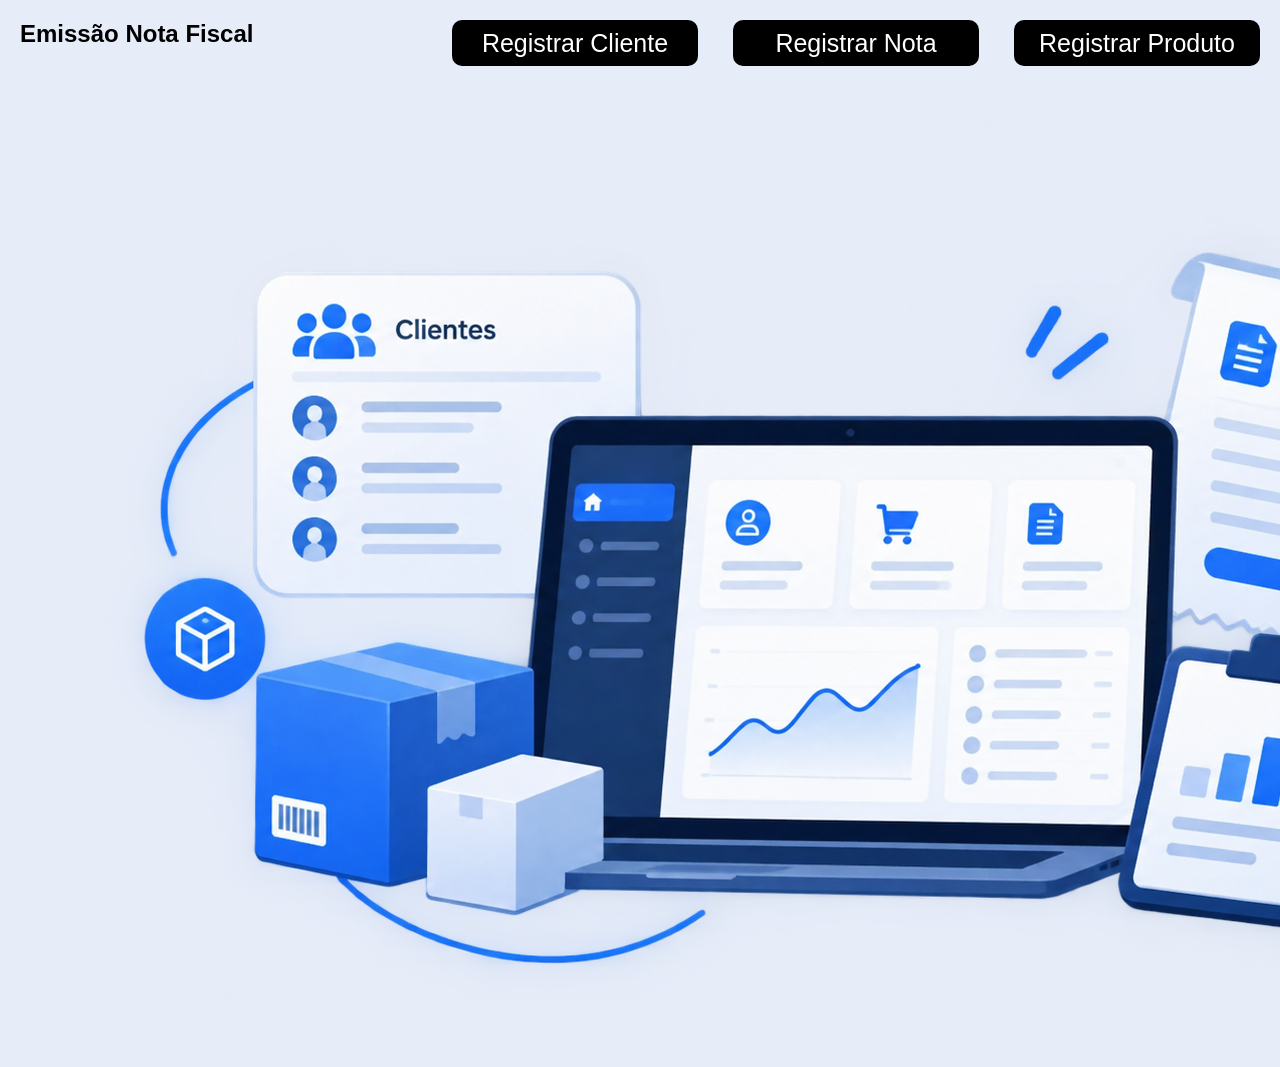
==== home.html @ a9c50b01 "1" ====
<!DOCTYPE html>
<html lang="en">
<head>
    <meta charset="UTF-8">
    <link rel="stylesheet" href="style.css">
    <meta name="viewport" content="width=device-width, initial-scale=1.0">
    <title>Emissão de Nota Fiscal</title>
</head>
<body>
    <nav class="menuh">
        <h1>Emissão Nota Fiscal</h1>
        <div class="buttons">
        <a href="#" id="btnmenu">Registrar Cliente</a>
        <a href="#" id="btnmenu">Registrar Nota</a>
        <a href="#" id="btnmenu">Registrar Produto</a>
        </div>
    </nav>
    <br>
    <br>
    <center>
    <img src="Ico/ChatGPT Image 5 de out. de 2026, 20_14_09.png">
</center>
</body>
</html>
---- style.css ----
*{
    padding: 0;
    margin: 0;
    background-color: #e6ecf8;
    font-family: Arial, Helvetica, sans-serif;
}
.menuh{
    font-family: Arial;
    text-decoration: none;
    color: black;
    display: flex;
    justify-content: space-between;
    padding: 10px;
    margin: 10px;
}
a:link{
    text-decoration: none;
    color: black;
}
.buttons{
    font-weight: 500;
    font-size: 25px;
    display: flex;
    gap: 35px;
    text-align: center;
    align-items: center;
}
#btnlog{
    background-color: black;
    color: #fff;
    width: 130px;
    height: 40px;
    text-align: center;
    align-items: center;
    align-content: center;
    border-radius: 10px;
    border: 3px solid black;
}
#btnlog:hover{
    background-color: #e6ecf8;
    color: #000000;
    width: 130px;
    height: 40px;
    text-align: center;
    align-items: center;
    align-content: center;
    border-radius: 10px;
    border: 3px solid black;
}
#btnreg:hover{
    text-decoration: underline;
}
.img1{
    width: 550px;
}
.login{
    display: flex;
    align-content: space-between;
}
.email{
    width:500px;
    height: 40px;
    border-radius: 10px;
}
.pass{
    width: 500px;
    height: 40px;
    border-radius: 10px;
}
#btnmenu{
    background-color: black;
    color: #fff;
    width: 240px;
    height: 40px;
    text-align: center;
    align-items: center;
    align-content: center;
    border-radius: 10px;
    border: 3px solid black;
}
#btnmenu:hover{
    background-color: #e6ecf8;
    color: #000000;
    width: 240px;
    height: 40px;
    text-align: center;
    align-items: center;
    align-content: center;
    border-radius: 10px;
    border: 3px solid black;
}
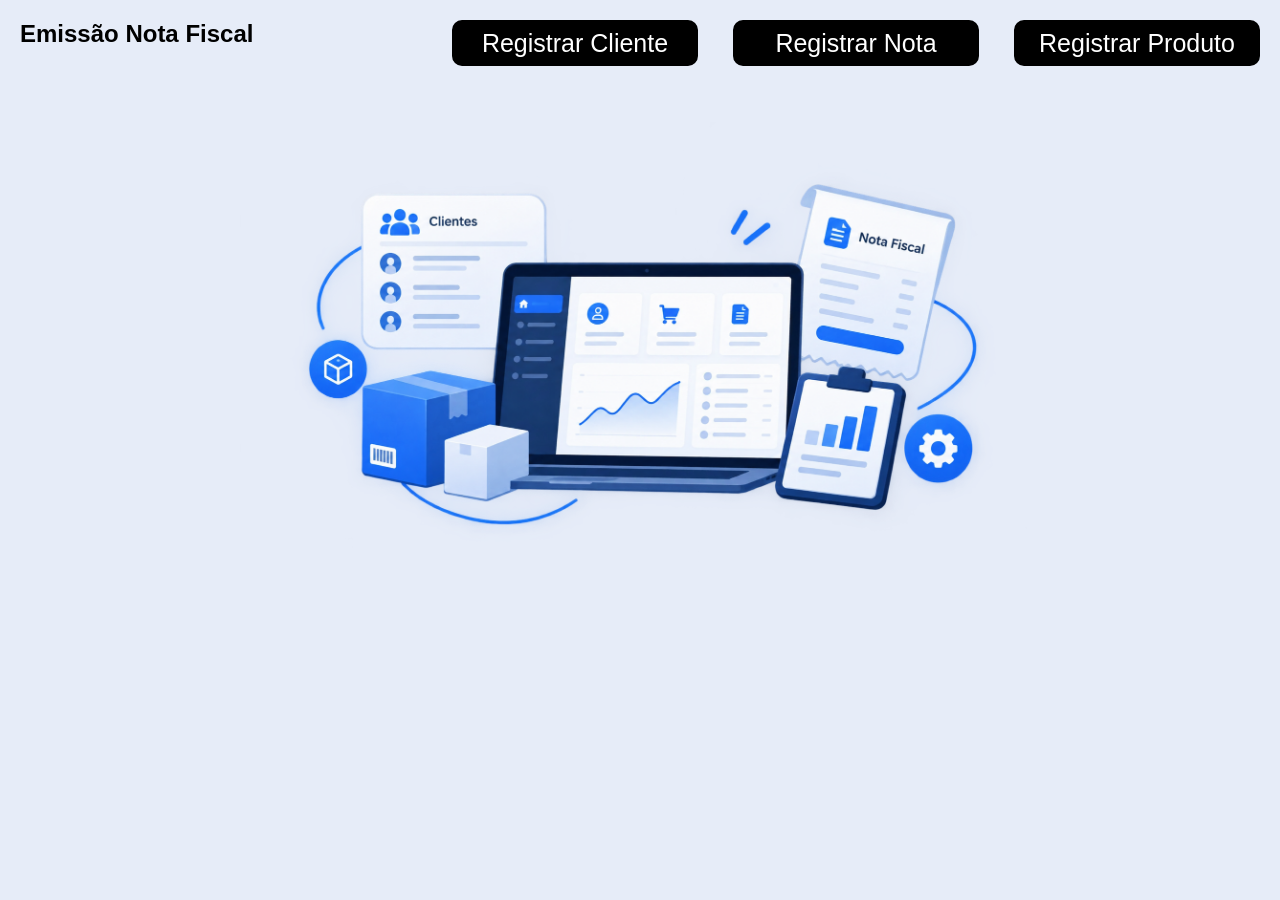
==== commit 3b1a363c: "final" ====
--- a/home.html
+++ b/home.html
@@ -10,15 +10,15 @@
     <nav class="menuh">
         <h1>Emissão Nota Fiscal</h1>
         <div class="buttons">
-        <a href="#" id="btnmenu">Registrar Cliente</a>
-        <a href="#" id="btnmenu">Registrar Nota</a>
-        <a href="#" id="btnmenu">Registrar Produto</a>
+        <a href="regc.html" id="btnmenu">Registrar Cliente</a>
+        <a href="regn.html" id="btnmenu">Registrar Nota</a>
+        <a href="regp.html" id="btnmenu">Registrar Produto</a>
         </div>
     </nav>
     <br>
     <br>
     <center>
-    <img src="Ico/ChatGPT Image 5 de out. de 2026, 20_14_09.png">
+    <img src="Ico/ChatGPT Image 5 de out. de 2026, 20_14_09.png" class="img">
 </center>
 </body>
 </html>
--- a/style.css
+++ b/style.css
@@ -55,7 +55,8 @@
 }
 .login{
     display: flex;
-    align-content: space-between;
+    align-content: center;
+    align-items: center;
 }
 .email{
     width:500px;
@@ -88,4 +89,91 @@
     align-content: center;
     border-radius: 10px;
     border: 3px solid black;
+}
+.pushable {
+  position: relative;
+  background: transparent;
+  padding: 0px;
+  border: none;
+  cursor: pointer;
+  outline-offset: 4px;
+  outline-color: deeppink;
+  transition: filter 250ms;
+  -webkit-tap-highlight-color: rgba(0, 0, 0, 0);
+}
+
+.shadow {
+  position: absolute;
+  top: 0;
+  left: 0;
+  height: 100%;
+  width: 100%;
+  background: hsl(226, 25%, 69%);
+  border-radius: 8px;
+  filter: blur(2px);
+  will-change: transform;
+  transform: translateY(2px);
+  transition: transform 600ms cubic-bezier(0.3, 0.7, 0.4, 1);
+}
+
+.edge {
+  position: absolute;
+  top: 0;
+  left: 0;
+  height: 100%;
+  width: 100%;
+  border-radius: 8px;
+  background: linear-gradient(
+    to right,
+    hsl(248, 39%, 39%) 0%,
+    hsl(248, 39%, 49%) 8%,
+    hsl(248, 39%, 39%) 92%,
+    hsl(248, 39%, 29%) 100%
+  );
+}
+
+.front {
+  display: block;
+  position: relative;
+  border-radius: 8px;
+  background: hsl(248, 53%, 58%);
+  padding: 16px 32px;
+  color: white;
+  font-weight: 600;
+  text-transform: uppercase;
+  letter-spacing: 1.5px;
+  font-size: 1rem;
+  transform: translateY(-4px);
+  transition: transform 600ms cubic-bezier(0.3, 0.7, 0.4, 1);
+}
+
+.pushable:hover {
+  filter: brightness(110%);
+}
+
+.pushable:hover .front {
+  transform: translateY(-6px);
+  transition: transform 250ms cubic-bezier(0.3, 0.7, 0.4, 1.5);
+}
+
+.pushable:active .front {
+  transform: translateY(-2px);
+  transition: transform 34ms;
+}
+
+.pushable:hover .shadow {
+  transform: translateY(4px);
+  transition: transform 250ms cubic-bezier(0.3, 0.7, 0.4, 1.5);
+}
+
+.pushable:active .shadow {
+  transform: translateY(1px);
+  transition: transform 34ms;
+}
+
+.pushable:focus:not(:focus-visible) {
+  outline: none;
+}
+.img{
+    width: 800px;
 }
